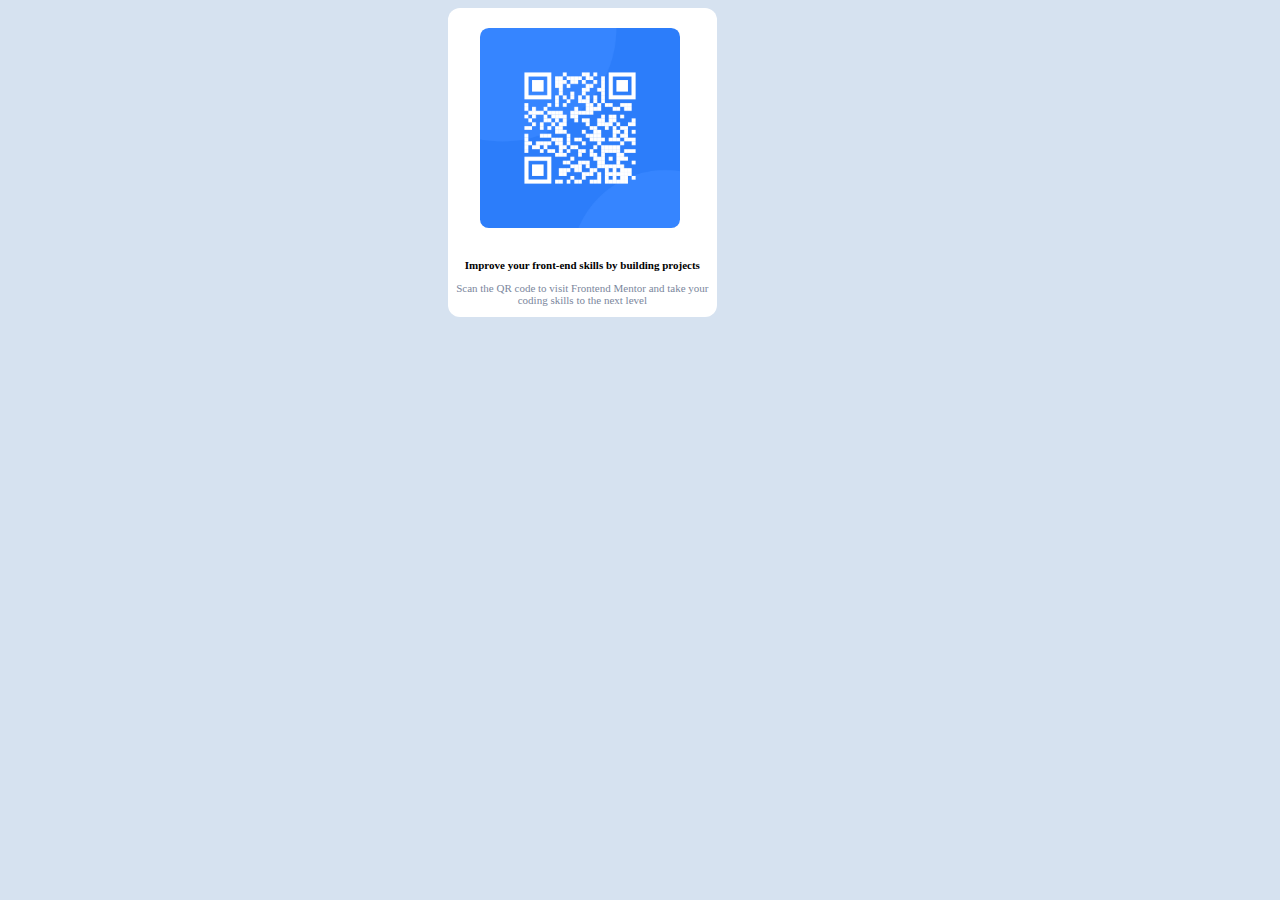
==== index.html @ 628a15c5 "Update file names" ====
<!DOCTYPE html>
<html lang="en">
<head>
  <meta charset="UTF-8">
  <meta name="viewport" content="width=device-width, initial-scale=1.0">
  <title>QR Code Component</title>
  <link rel="stylesheet" href="index.css">
</head>
<body>
  
  <div class="container">
    <img src="images/image-qr-code.png" class="qr-code-image">

    <h1>
      Improve your front-end skills by building projects
    </h1>

    <p>
      Scan the QR code to visit Frontend Mentor and take your coding skills to the next level
    </p>
  </div>


</body>
</html>
---- index.css ----
:root {--Grayish-blue :hsl(220, 15%, 55%);
  --Light-gray: hsl(212, 45%, 89%);
  --White: hsl(0, 0%, 100%);
}

body {
  background-color: var( --Light-gray);
  justify-content: center;
  align-items: center;
  display: grid;    
}

.container {
  display: flex;
  justify-content: center;
  background-color: var(--White);
  border-radius: 12px;
  width: 70%;
  height: 100%;
  display: inline-block;
  align-items: center;
}

.qr-code-image {
  width: 200px;
  height: 200px;
  padding: 20px;
  border-radius: 12%;
  margin-left: 12px;
}


h1, p {
  font-size: 11px; 
  text-align: center;
  line-height : 12px;
}

p {
  color: var(--Grayish-blue)
}
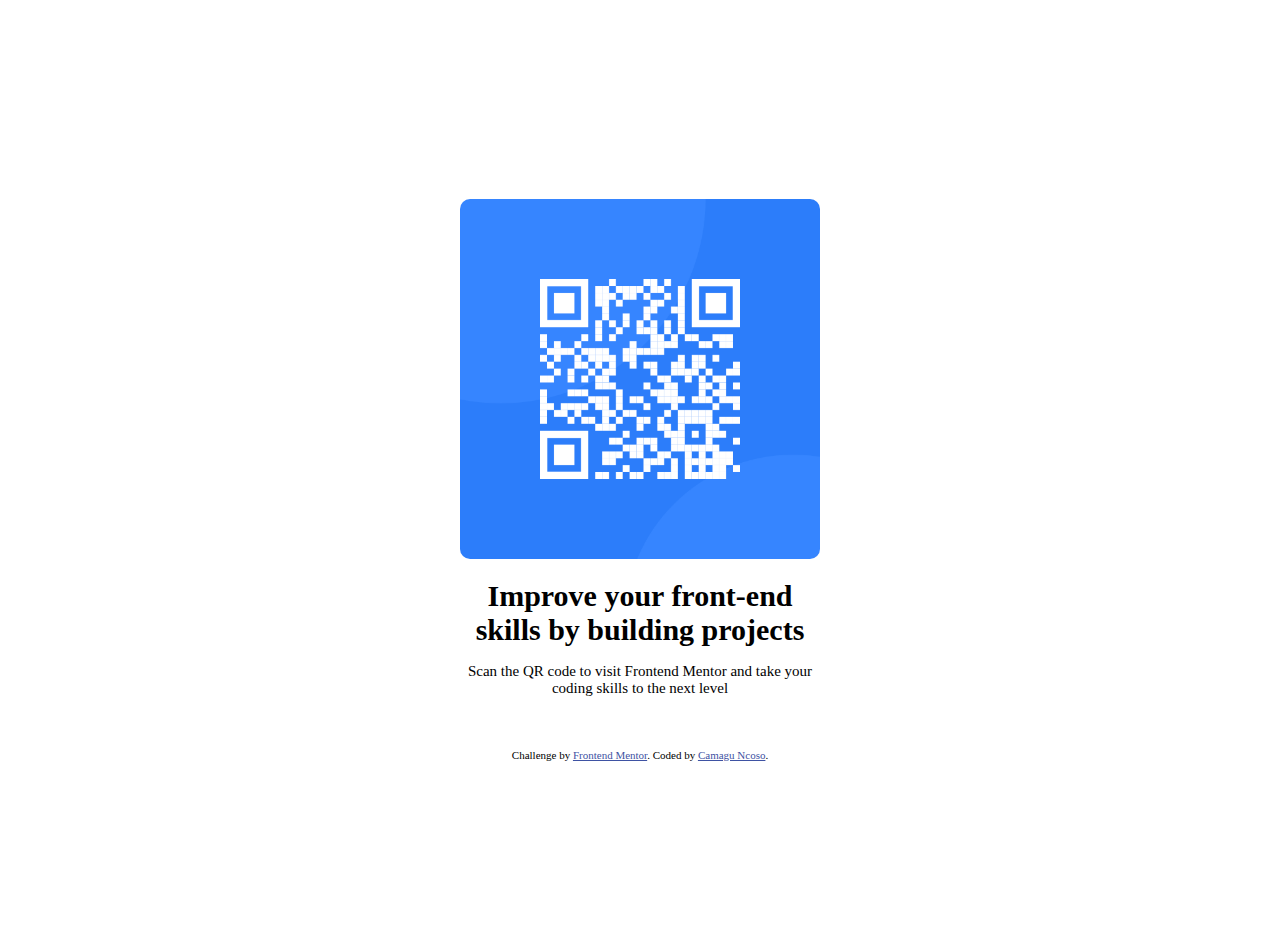
==== commit 3f63ca67: "New changes made to this project" ====
--- a/index.html
+++ b/index.html
@@ -20,6 +20,12 @@
     </p>
   </div>
 
+  
+<div class="attribution">
+    Challenge by <a href="https://www.frontendmentor.io?ref=challenge" target="_blank">Frontend Mentor</a>. 
+    Coded by <a href="https://app.netlify.com/teams/camaguncoso">Camagu Ncoso</a>.
+  </div>
+
 
 </body>
 </html>--- a/index.css
+++ b/index.css
@@ -1,42 +1,68 @@
+@import url('https://fonts.googleapis.com/css2?family=Outfit:wght@400;700&display=swap')
+
 :root {--Grayish-blue :hsl(220, 15%, 55%);
   --Light-gray: hsl(212, 45%, 89%);
   --White: hsl(0, 0%, 100%);
+  --Dark-blue: hsl(218, 44%, 22%);
+}
+
+* {
+  margin: 0;
+  padding: 0;
+  box-sizing: border-box;
 }
 
 body {
+  font-family: "Outfit", sans-sertif; 
   background-color: var( --Light-gray);
   justify-content: center;
   align-items: center;
-  display: grid;    
+  display: flex;    
+  flex-direction: column;
+  font-size: 15px;
+  margin: 1.25rem;
+  height: calc(100vh - 1px);
 }
 
 .container {
-  display: flex;
-  justify-content: center;
   background-color: var(--White);
-  border-radius: 12px;
-  width: 70%;
-  height: 100%;
+  border-radius: 0.625rem;
+  padding: 1.25rem;
   display: inline-block;
   align-items: center;
+  margin-bottom: 2rem;
 }
 
 .qr-code-image {
-  width: 200px;
-  height: 200px;
-  padding: 20px;
-  border-radius: 12%;
-  margin-left: 12px;
+  max-width: 100%;
+  margin-bottom: 1rem;
+  border-radius: 0.625rem;
+
 }
 
-
-h1, p {
-  font-size: 11px; 
+.attribution {
+  font-size: 11px;
   text-align: center;
-  line-height : 12px;
 }
 
-p {
-  color: var(--Grayish-blue)
+.attribution a {
+  color: hsl(228, 45%, 44%)
 }
 
+.container h1 {
+  color: var( --Dark-blue);
+  text-align: center;
+  margin-bottom: 1rem;
+}
+
+.container p {
+  color: var(--Grayish-blue);
+  text-align: center;
+}
+
+@media (min-width: 500px) {
+  .container {
+    width: 400px;
+  }
+}
+
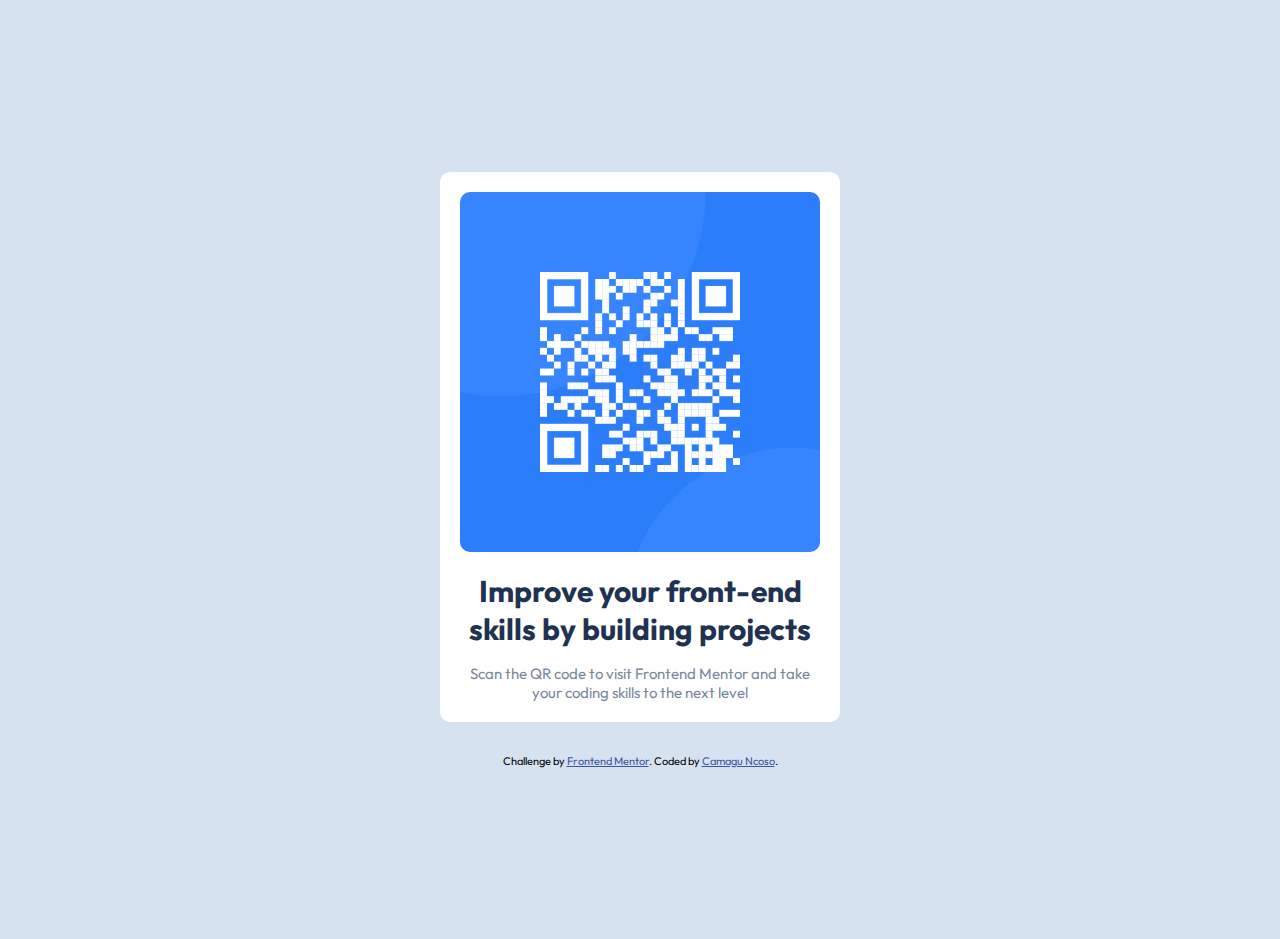
==== commit 499ca2d5: "new changes update" ====
--- a/index.html
+++ b/index.html
@@ -23,7 +23,7 @@
   
 <div class="attribution">
     Challenge by <a href="https://www.frontendmentor.io?ref=challenge" target="_blank">Frontend Mentor</a>. 
-    Coded by <a href="https://app.netlify.com/teams/camaguncoso">Camagu Ncoso</a>.
+    Coded by <a href="https://github.com/Camagu-Ncoso/qr-code-component">Camagu Ncoso</a>.
   </div>
 
 
--- a/index.css
+++ b/index.css
@@ -1,4 +1,4 @@
-@import url('https://fonts.googleapis.com/css2?family=Outfit:wght@400;700&display=swap')
+@import url('https://fonts.googleapis.com/css2?family=Outfit:wght@400;700&display=swap');
 
 :root {--Grayish-blue :hsl(220, 15%, 55%);
   --Light-gray: hsl(212, 45%, 89%);
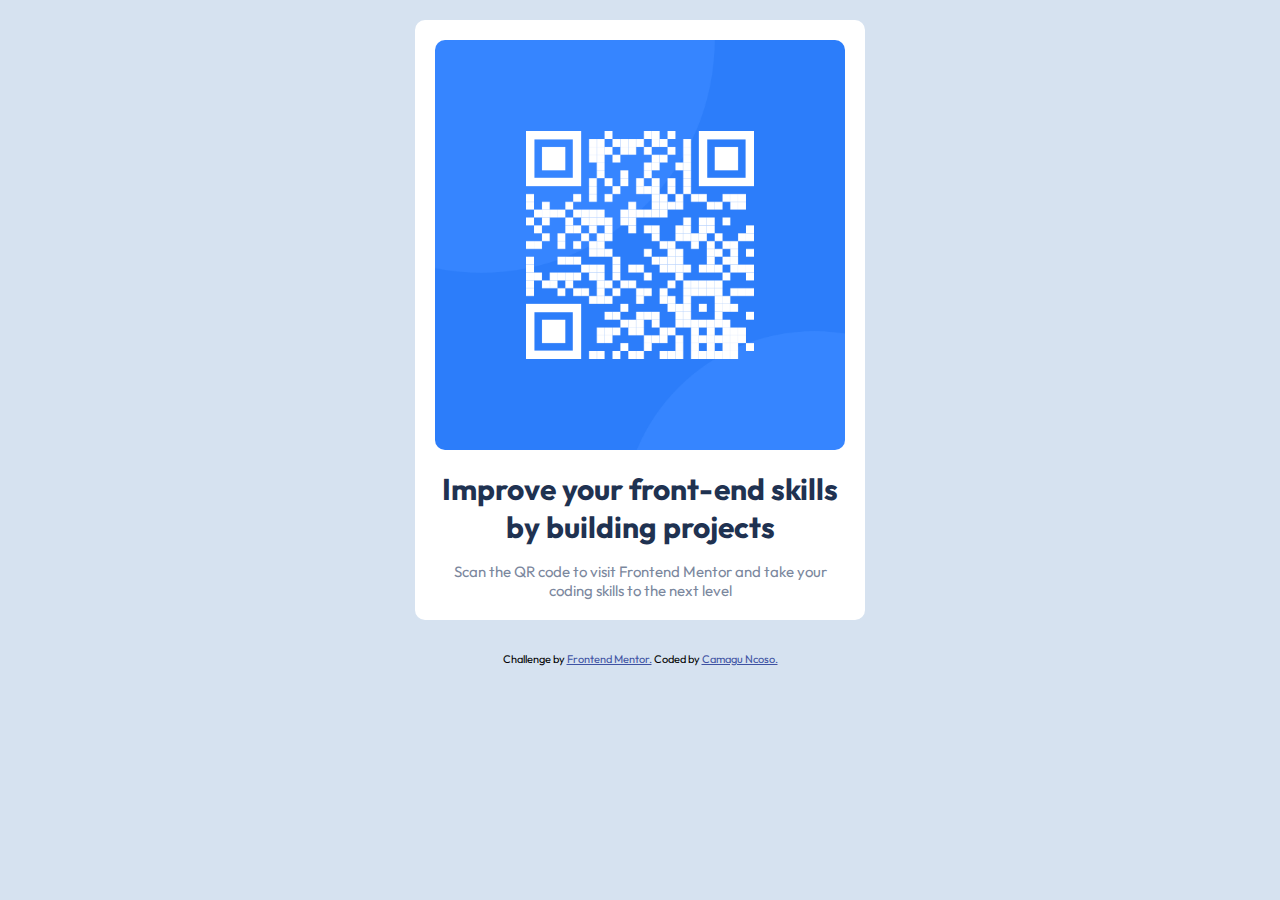
==== commit 9831009f: "New changes made" ====
--- a/index.html
+++ b/index.html
@@ -9,7 +9,7 @@
 <body>
   
   <div class="container">
-    <img src="images/image-qr-code.png" class="qr-code-image">
+    <img src="images/image-qr-code.png" alt="qr_code" class="qr-code-image">
 
     <h1>
       Improve your front-end skills by building projects
@@ -22,8 +22,8 @@
 
   
 <div class="attribution">
-    Challenge by <a href="https://www.frontendmentor.io?ref=challenge" target="_blank">Frontend Mentor</a>. 
-    Coded by <a href="https://github.com/Camagu-Ncoso/qr-code-component">Camagu Ncoso</a>.
+    Challenge by <a href="https://www.frontendmentor.io?ref=challenge" target="_blank">Frontend Mentor.</a> 
+    Coded by <a href="https://github.com/Camagu-Ncoso/qr-code-component">Camagu Ncoso.</a>
   </div>
 
 
--- a/index.css
+++ b/index.css
@@ -21,7 +21,8 @@
   flex-direction: column;
   font-size: 15px;
   margin: 1.25rem;
-  height: calc(100vh - 1px);
+  /* height: calc(100vh - 1px); */
+  min-height: 40vh; 
 }
 
 .container {
@@ -31,6 +32,7 @@
   display: inline-block;
   align-items: center;
   margin-bottom: 2rem;
+  max-width: 50vh; 
 }
 
 .qr-code-image {
@@ -60,9 +62,9 @@
   text-align: center;
 }
 
-@media (min-width: 500px) {
+/* @media (min-width: 500px) {
   .container {
     width: 400px;
   }
-}
+} */
 
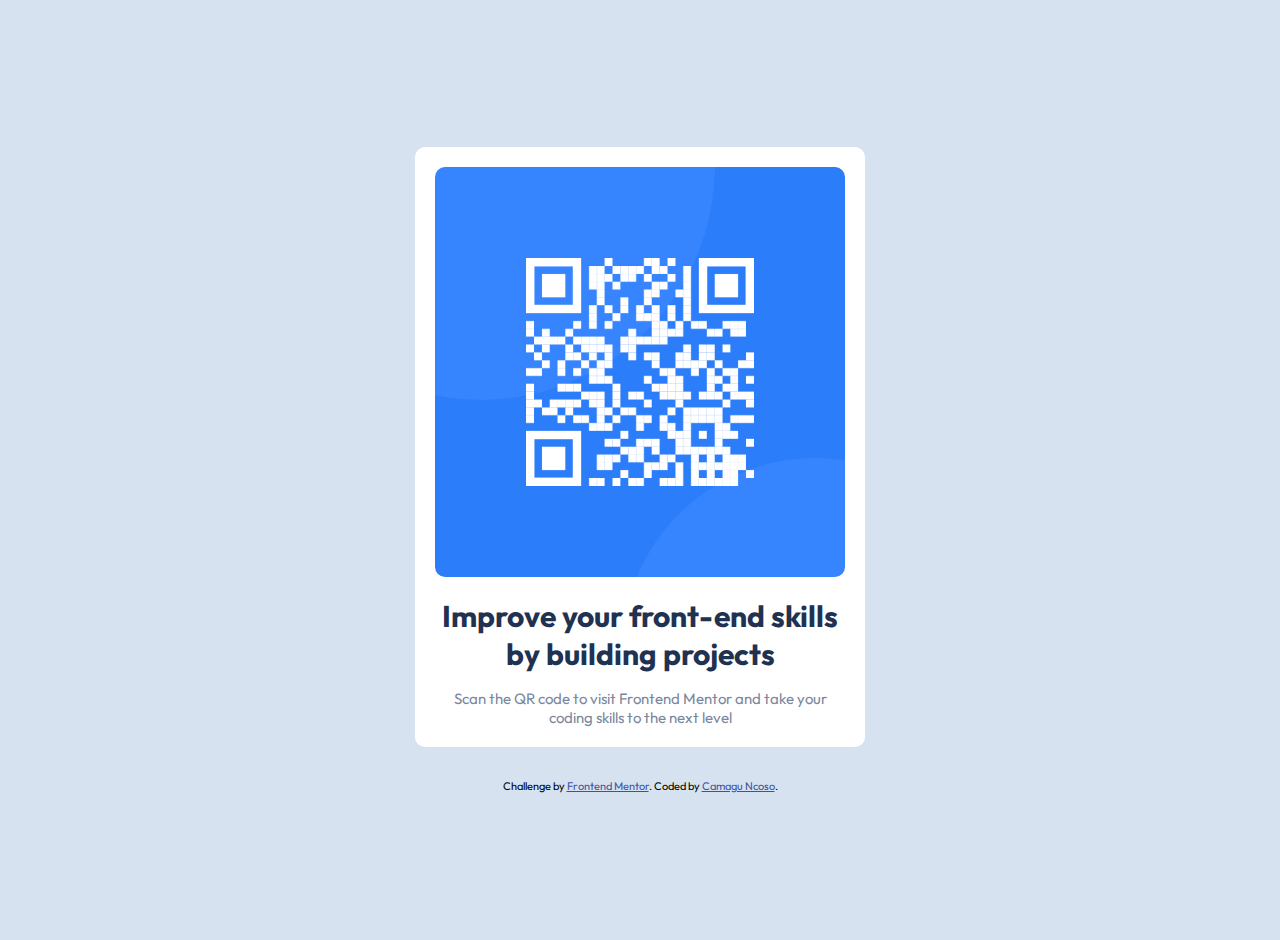
==== commit bb477ac9: "new changes" ====
--- a/index.html
+++ b/index.html
@@ -1,11 +1,12 @@
 <!DOCTYPE html>
-<html lang="en">
+<html lan="en">
 <head>
   <meta charset="UTF-8">
   <meta name="viewport" content="width=device-width, initial-scale=1.0">
   <title>QR Code Component</title>
   <link rel="stylesheet" href="index.css">
 </head>
+
 <body>
   
   <div class="container">
@@ -20,12 +21,10 @@
     </p>
   </div>
 
-  
-<div class="attribution">
-    Challenge by <a href="https://www.frontendmentor.io?ref=challenge" target="_blank">Frontend Mentor.</a> 
-    Coded by <a href="https://github.com/Camagu-Ncoso/qr-code-component">Camagu Ncoso.</a>
+  <div class="attribution">
+    Challenge by <a href="https://www.frontendmentor.io?ref=challenge" target="_blank">Frontend Mentor</a>. 
+    Coded by <a href="https://github.com/Camagu-Ncoso/qr-code-component">Camagu Ncoso</a>.
   </div>
-
 
 </body>
 </html>--- a/index.css
+++ b/index.css
@@ -22,7 +22,7 @@
   font-size: 15px;
   margin: 1.25rem;
   /* height: calc(100vh - 1px); */
-  min-height: 40vh; 
+  min-height: 100dvh; 
 }
 
 .container {
@@ -39,7 +39,6 @@
   max-width: 100%;
   margin-bottom: 1rem;
   border-radius: 0.625rem;
-
 }
 
 .attribution {
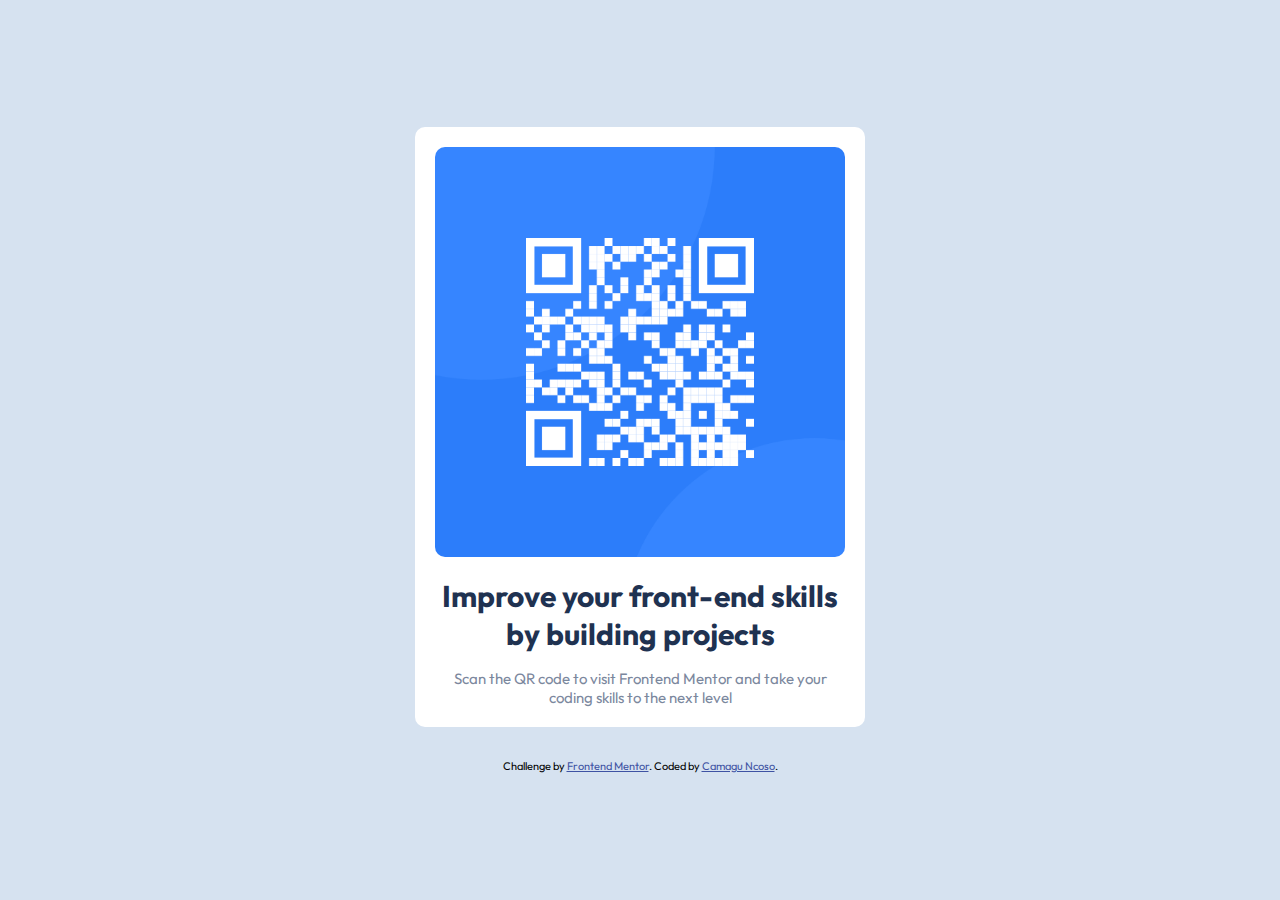
==== commit eb03712f: "new changes" ====
--- a/index.html
+++ b/index.html
@@ -1,5 +1,5 @@
 <!DOCTYPE html>
-<html lan="en">
+<html lang="en">
 <head>
   <meta charset="UTF-8">
   <meta name="viewport" content="width=device-width, initial-scale=1.0">
--- a/index.css
+++ b/index.css
@@ -20,7 +20,7 @@
   display: flex;    
   flex-direction: column;
   font-size: 15px;
-  margin: 1.25rem;
+  padding: 1rem;
   /* height: calc(100vh - 1px); */
   min-height: 100dvh; 
 }
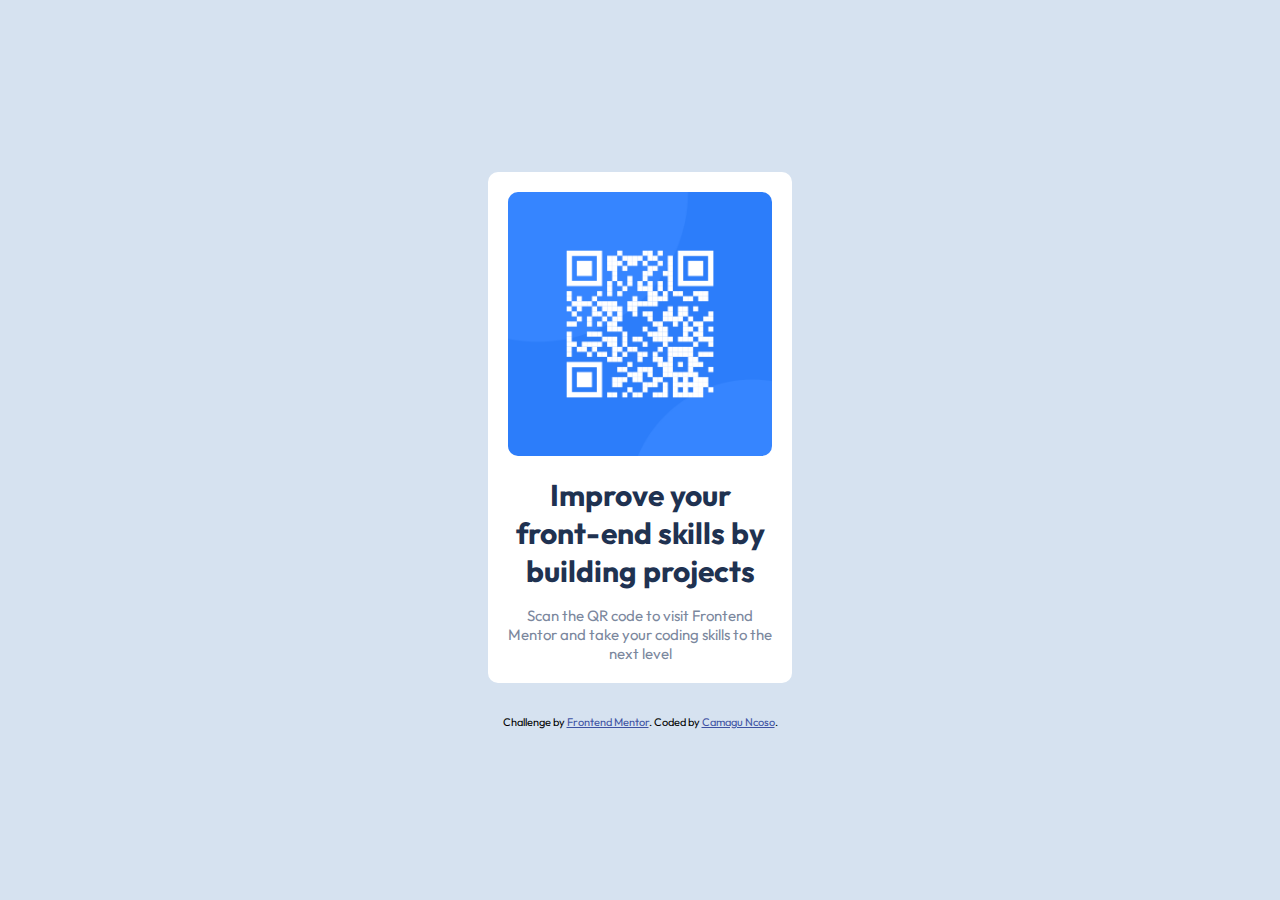
==== commit 7892c80a: "new changes" ====
--- a/index.html
+++ b/index.html
@@ -9,8 +9,8 @@
 
 <body>
   
-  <div class="container">
-    <img src="images/image-qr-code.png" alt="qr_code" class="qr-code-image">
+  <main class="container">
+    <img src="images/image-qr-code.png" alt="frontendmentor qr code image" class="qr-code-image">
 
     <h1>
       Improve your front-end skills by building projects
@@ -19,7 +19,7 @@
     <p>
       Scan the QR code to visit Frontend Mentor and take your coding skills to the next level
     </p>
-  </div>
+  </main>
 
   <div class="attribution">
     Challenge by <a href="https://www.frontendmentor.io?ref=challenge" target="_blank">Frontend Mentor</a>. 
--- a/index.css
+++ b/index.css
@@ -19,7 +19,7 @@
   align-items: center;
   display: flex;    
   flex-direction: column;
-  font-size: 15px;
+  font-size: 0.9375rem;
   padding: 1rem;
   /* height: calc(100vh - 1px); */
   min-height: 100dvh; 
@@ -32,7 +32,7 @@
   display: inline-block;
   align-items: center;
   margin-bottom: 2rem;
-  max-width: 50vh; 
+  max-width: 19rem; 
 }
 
 .qr-code-image {
